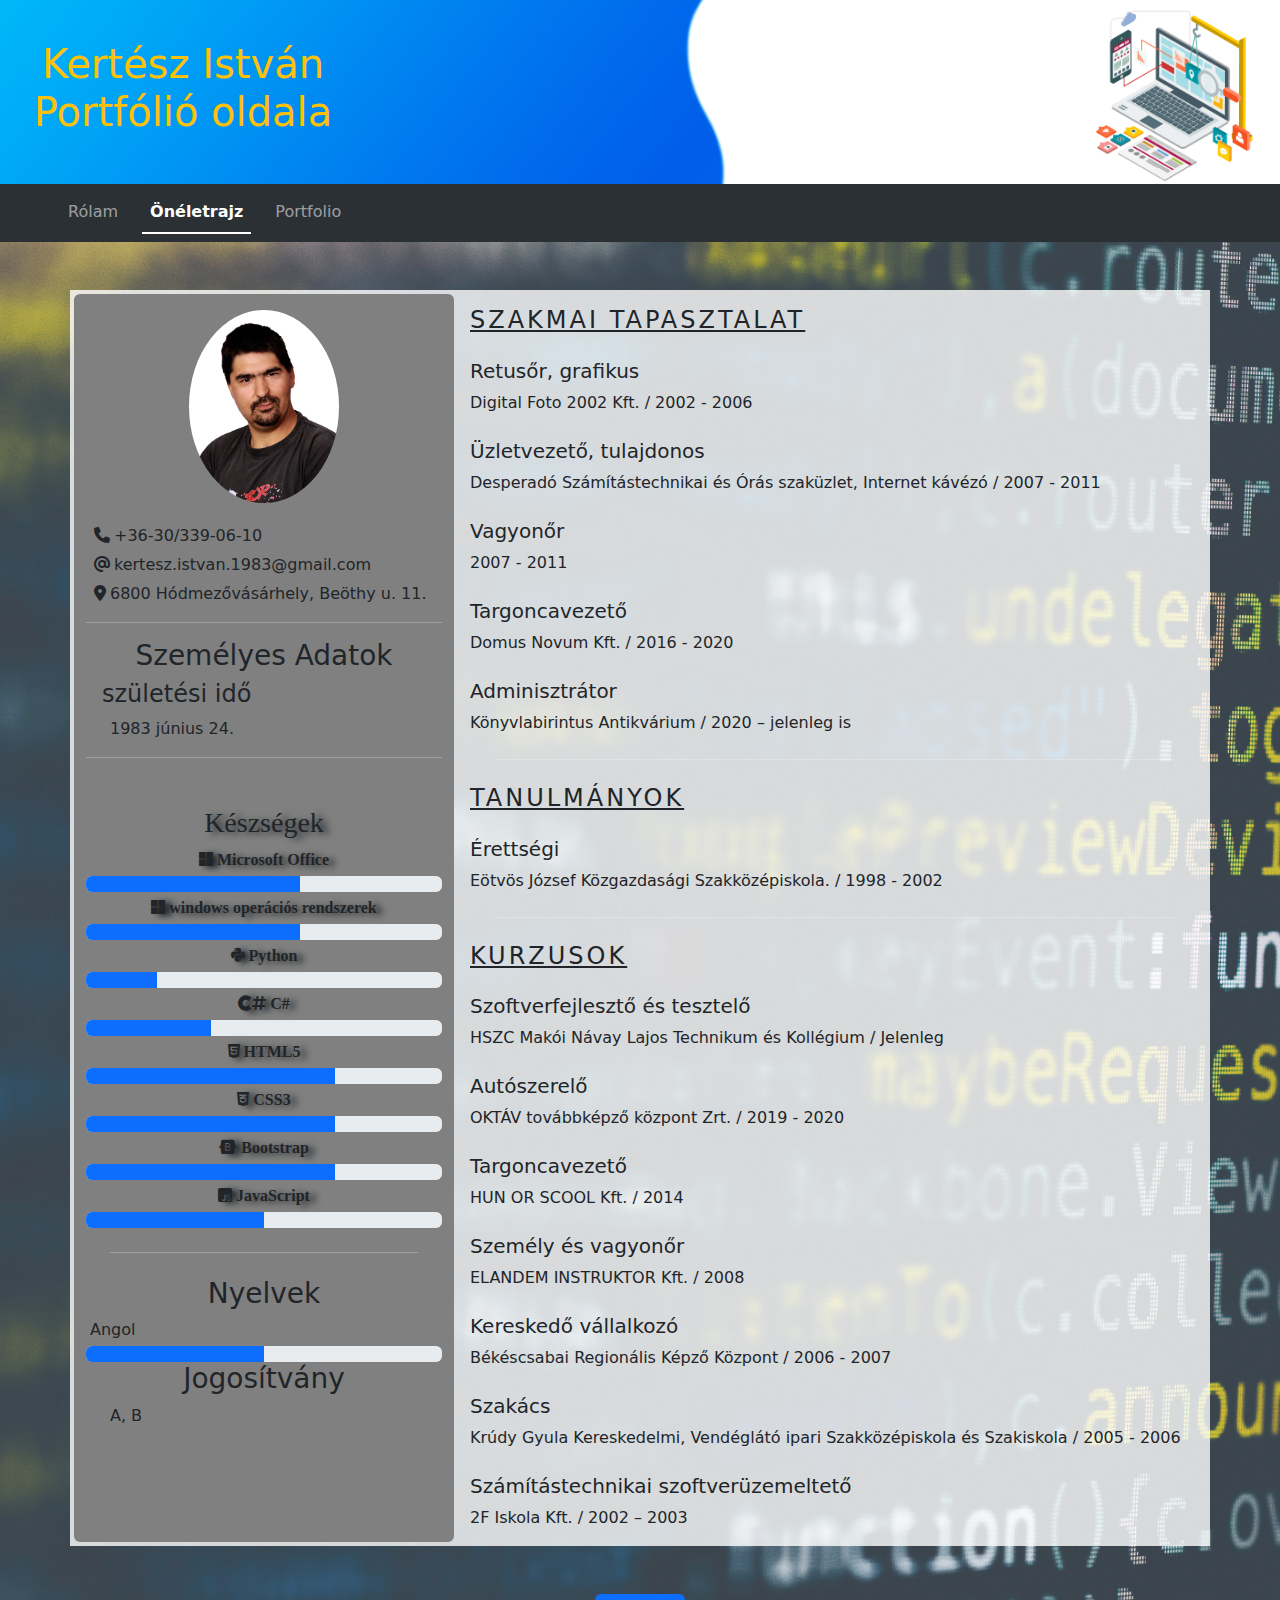
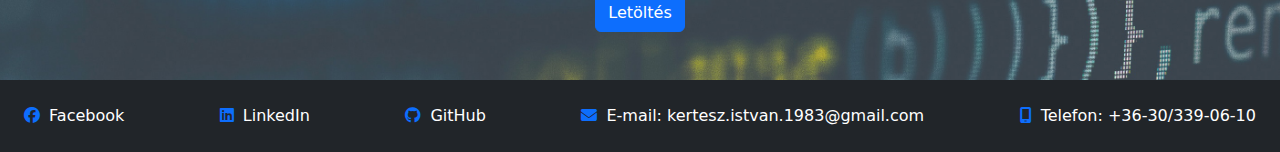
==== cv.html @ 4069fd5c "portfolio oldal" ====
<!DOCTYPE html>
<html lang="hu">
  <head>
    <meta charset="UTF-8" />
    <meta name="viewport" content="width=device-width, initial-scale=1.0" />
    <link
      href="https://cdn.jsdelivr.net/npm/bootstrap@5.3.0/dist/css/bootstrap.min.css"
      rel="stylesheet" />
    <link
      rel="stylesheet"
      href="https://cdnjs.cloudflare.com/ajax/libs/font-awesome/6.4.0/css/all.min.css" />
    <link rel="stylesheet" href="./css/custom.css" />
    <link rel="shortcut icon" href="./img/favicon.png" type="image/x-icon" />

    <title>Kertész István Portfólió oldala</title>
  </head>
  <body>
    <header>
      <div class="header-img d-flex justify-content-between align-items-center">
        <div class="name">
          <h1 class="text-warning text-center container-fluid ms-2">
            Kertész István Portfólió oldala
          </h1>
        </div>
        <div class="img-container">
          <img src="./img/favicon.png" class="mt-2 container-fluid" alt="" />
        </div>
      </div>

      <nav
        class="navbar navbar-expand-lg bg-body-tertiary ps-5"
        data-bs-theme="dark">
        <div class="container-fluid">
          <button
            class="navbar-toggler"
            type="button"
            data-bs-toggle="offcanvas"
            data-bs-target="#offcanvasDarkNavbar"
            aria-controls="offcanvasDarkNavbar"
            aria-label="Toggle navigation">
            <span class="navbar-toggler-icon"></span>
          </button>

          <div
            class="offcanvas offcanvas-start"
            tabindex="-1"
            id="offcanvasDarkNavbar"
            aria-labelledby="offcanvasDarkNavbarLabel">
            <div class="offcanvas-header">
              <h5 class="offcanvas-title" id="offcanvasDarkNavbarLabel">
                Menü
              </h5>
              <button
                type="button"
                class="btn-close btn-close-white"
                data-bs-dismiss="offcanvas"
                aria-label="Close"></button>
            </div>
            <div class="offcanvas-body">
              <ul
                class="navbar-nav nav-underline justify-content-start flex-grow-1 pe-3">
                <li class="nav-itema">
                  <a class="nav-link" aria-current="page" href="./index.html"
                    >Rólam</a
                  >
                </li>
                <li class="nav-item ">
                  <a class="nav-link active" href="./cv.html">Önéletrajz</a>
                </li>
                <li class="nav-item">
                  <a class="nav-link" href="./portfolio.html">Portfolio</a>
                </li>
              </ul>
            </div>
          </div>
        </div>
      </nav>
    </header>

    <main>
      <section class="container  mt-5 mb-5">
        <div class="row  ">
          <div class="col-md-4 cv-aside m-1  rounded-2 ">
            <div class="image-box text-center"><img src="./img/ig.jpg" class="m-3" alt="photo"></div>
            <div class="contact">
              <p class="phone m-1 "><i class="fas fa-phone m-1"></i>+36-30/339-06-10</p>
              <p class="email m-1"><i class="fas fa-at m-1"></i>kertesz.istvan.1983@gmail.com</p>
              <p class="phone m-1"><i class="fas fa-location-dot m-1"></i>6800 Hódmezővásárhely, Beöthy u. 11.</p>
            </div>
            <hr class="text-white">
            <div class="personal">
              <h3 class="text-center">Személyes Adatok</h3>
              <h4 class="ms-3">születési idő</h4>
              <p class="ms-4">1983 június 24.</p>
            </div>
            <hr class="text-white">
            <div class="skill">
              <h3 class="text-center">Készségek</h3>
              <p class="m-1">
                <i class="fab fa-microsoft me-1"></i><span>Microsoft Office</span>                
              </p>
              <div class="progress" role="progressbar" aria-label="Office" aria-valuenow="0" aria-valuemin="0"   aria-valuemax="100">
                <div class="progress-bar" style="width: 60%"></div>
              </div>
              <p class="m-1">
                <i class="fab fa-microsoft me-1"></i><span>windows operációs rendszerek</span>                
              </p>
              <div class="progress" role="progressbar" aria-label="windows" aria-valuenow="0" aria-valuemin="0" aria-valuemax="100">
                <div class="progress-bar" style="width: 60%"></div>
              </div>
              <p class="m-1">
                <i class="fab fa-python me-1"></i><span>Python</span>                
              </p>
              <div class="progress" role="progressbar" aria-label="Python" aria-valuenow="0" aria-valuemin="0"     aria-valuemax="100">
                <div class="progress-bar" style="width: 20%"></div>
              </div>
              <p class="m-1">
                <i class="fab fa-cuttlefish me-1">#</i><span>C#</span>                
              </p>
              <div class="progress" role="progressbar" aria-label="C#" aria-valuenow="0" aria-valuemin="0"     aria-valuemax="100">
                <div class="progress-bar" style="width: 35%"></div>
              </div>
              <p class="m-1">
                <i class="fab fa-html5fab fa-html5 me-1"></i><span>HTML5</span>                
              </p>
              <div class="progress" role="progressbar" aria-label="HTML5" aria-valuenow="0" aria-valuemin="0"     aria-valuemax="100">
                <div class="progress-bar" style="width: 70%"></div>
              </div>
              <p class="m-1">
                <i class="fab fa-css3-alt me-1"></i><span>CSS3</span>                
              </p>
              <div class="progress" role="progressbar" aria-label="CSS3" aria-valuenow="0" aria-valuemin="0"     aria-valuemax="100">
                <div class="progress-bar" style="width: 70%"></div>
              </div>
              <p class="m-1">
                <i class="fab fa-bootstrap me-1"></i><span>Bootstrap</span>                
              </p>
              <div class="progress" role="progressbar" aria-label="Bootstrap" aria-valuenow="0" aria-valuemin="0"     aria-valuemax="100">
                <div class="progress-bar" style="width: 70%"></div>
              </div>
              <p class="m-1 ">
                <i class="fab fa-js-square me-1"></i><span>JavaScript</span>                
              </p>
              <div class="progress" role="progressbar" aria-label="JavaScript" aria-valuenow="0" aria-valuemin="0"     aria-valuemax="100">
                <div class="progress-bar" style="width: 50%"></div>
              </div>
            </div>
            <hr class="text-white m-4">
            <div class="language">
              <h3 class="text-center">Nyelvek</h3>
              <p class="m-1 ">
                <span>Angol</span>                
              </p>
              <div class="progress" role="progressbar" aria-label="English" aria-valuenow="0" aria-valuemin="0"     aria-valuemax="100">
                <div class="progress-bar" style="width: 50%"></div>
              </div>
            </div>
            <div class="driving-licence">
              <h3 class="text-center">Jogosítvány</h3>
              <p class="ms-4">A, B</p>
            </div>            
          </div>
          <div class="col ">
            <article class="work mt-3 ">
              <h4 class="cv-title">Szakmai tapasztalat</h4>
              <h5 class="mt-4">Retusőr, grafikus</h5>
              <p class="m-0">Digital Foto 2002 Kft. / 2002 - 2006</p>
              <h5 class="mt-4">Üzletvezető, tulajdonos</h5>
              <p class="m-0">Desperadó Számítástechnikai és Órás szaküzlet, Internet kávézó / 2007 - 2011</p>
              <h5 class="mt-4">Vagyonőr</h5>
              <p class="m-0"> 2007 - 2011</p>
              <h5 class="mt-4">Targoncavezető</h5>
              <p class="m-0">Domus Novum Kft. / 2016 - 2020</p>
              <h5 class="mt-4">Adminisztrátor</h5>
              <p class="m-0">Könyvlabirintus Antikvárium / 2020 – jelenleg is</p>
            </article>
            <hr class="text-white m-4">
            <article class="school mt-3 ">
              <h4 class="cv-title">Tanulmányok</h4>
              <h5 class="mt-4">Érettségi</h5>
              <p class="m-0">Eötvös József Közgazdasági Szakközépiskola. / 1998 - 2002</p>
            </article>
            <hr class="text-white m-4">
            <article class="certification mt-3 mb-3 ">
              <h4 class="cv-title">Kurzusok</h4>
              <h5 class="mt-4">Szoftverfejlesztő és tesztelő</h5>
              <p class="m-0">HSZC Makói Návay Lajos Technikum és Kollégium / Jelenleg</p>
              <h5 class="mt-4">Autószerelő</h5>
              <p class="m-0">OKTÁV továbbképző központ Zrt. / 2019 - 2020</p>
              <h5 class="mt-4">Targoncavezető</h5>
              <p class="m-0">HUN OR SCOOL Kft. / 2014</p>
              <h5 class="mt-4">Személy és vagyonőr</h5>
              <p class="m-0">ELANDEM INSTRUKTOR Kft. / 2008</p>
              <h5 class="mt-4">Kereskedő vállalkozó</h5>
              <p class="m-0">Békéscsabai Regionális Képző Központ / 2006 - 2007</p>
              <h5 class="mt-4">Szakács</h5>
              <p class="m-0">Krúdy Gyula Kereskedelmi, Vendéglátó ipari Szakközépiskola és Szakiskola / 2005 - 2006</p>
              <h5 class="mt-4">Számítástechnikai szoftverüzemeltető</h5>
              <p class="m-0">2F Iskola Kft. / 2002 – 2003</p>
            </article>
          </div>
        </div>        
      </section>
      <div class="text-center"><a  class="btn btn-primary mb-5" href="./doc/oneletrajz.pdf" role="button">Letöltés</a></div>
    </main>

    <footer>
      <div
        class="container-fluid d-flex flex-wrap justify-content-between align-items-center bg-dark text-bg-dark p-3">
        <div class="facebook m-2">
          <a href="https://www.facebook.com/pityi.pityi.31">
            <i class="fab fa-facebook me-1">
            </i>
            <span> Facebook </span>
          </a>
        </div>
        <div class="linkedin m-2">
          <a
            href="https://www.linkedin.com/in/istv%C3%A1n-kert%C3%A9sz-489311236/">
            <i class="fab fa-linkedin me-1">
            </i>
            <span> LinkedIn </span>
          </a>
        </div>
        <div class="github m-2">
          <a href="https://github.com/Kpityi">
            <i class="fab fa-github me-1">
            </i>
            <span>GitHub</span>
          </a>
        </div>
        <div class="gmail m-2">
          <a href="mailto:kertesz.istvan.1983@gmail.com">
            <i class="fas fa-envelope me-1">
            </i>
            <span> E-mail: kertesz.istvan.1983@gmail.com </span>
          </a>
        </div>
        <div class="phone m-2">
          <a href="tel:+36303390610">
            <i class="fas fa-mobile-screen me-1">
            </i>
            <span>Telefon: +36-30/339-06-10</span>
          </a>
        </div>
      </div>
    </footer>

    <script src="https://cdn.jsdelivr.net/npm/bootstrap@5.3.0/dist/js/bootstrap.bundle.min.js"></script>
    <script src="./js/app.js"></script>
  </body>
</html>
---- css/custom.css ----
body{
  background-image: url("../img/bg-main.jpg");
  background-size: cover;
  background-position: center;
  background-repeat: no-repeat;
  
}
.header-img{
background-image: url("../img/header_img.png");
min-height: 100px;
background-size: cover;
background-position: center;
background-repeat: no-repeat;
}
.name{
  max-width: 350px;
}
.name h1{
  font-size: 2.5rem;
  color: #f9ff21
}
.img-container img{
  max-width: 200px;
}
main {
	min-height: calc(100vh - 100px) !important;
}
section {
  background-color: rgba(255, 255, 255, 0.8);
}
.text-justify{
  text-align: justify;
  text-justify: inter-word;
}
.skill{
  font-family: 'Dancing Script', cursive;
  text-align: center;
  padding-top: 2rem;
  font-weight: 700;
  font-weight: bolder;
  text-shadow: .4rem .1rem .4rem;
}
.skill-box{
  display: grid;
  grid-template-columns: auto auto auto auto auto  ;
  margin: .1rem;  
}
.skill-card img{
  width: 7rem;
}
.skill-card{
  margin: .8rem;
  text-align: center;
  background-color: rgba(255, 255, 255, .6);
  border: .1rem solid rgba(0, 0, 0, 0.2);
  box-shadow: 0.3rem 0.1rem 0.8rem rgba(0, 0, 0, .8);
  border-radius: .5rem;
  width: 150px;
  height: 200px;
}
.skill-title{
  margin: 1rem .5rem 1rem .5rem;
}
.skill-card:hover{
cursor: pointer;
}
.cv-aside{
  background-color: grey;
}
.image-box img{
  max-width: 150px;
  border-radius: 50%;
}
.cv-title {
  text-decoration: underline;
  letter-spacing: 3px;
  text-transform: uppercase;
}
.card{
  min-width: 250px;
  max-width: 300px;
  border: 1px solid gray !important;
  border-radius: 10px !important;
}


footer span {
  color: white
}
footer a {
  text-decoration: none;
}
@media screen and (max-width:600px) {
  .header-img{
    min-height: 100px;
    max-height: 200px;
  }
  .name {
    
    margin-left: -10;
    
  }
}

@media only screen and (max-width: 1050px) {
  .skill-box{
    display: grid;
    grid-template-columns: auto auto;
    margin: .1rem;
  }

}

@media only screen and (max-width:380px) {
  .skill-box{
    display: grid;
    grid-template-columns: auto ;
    margin: .1rem;
  }

}
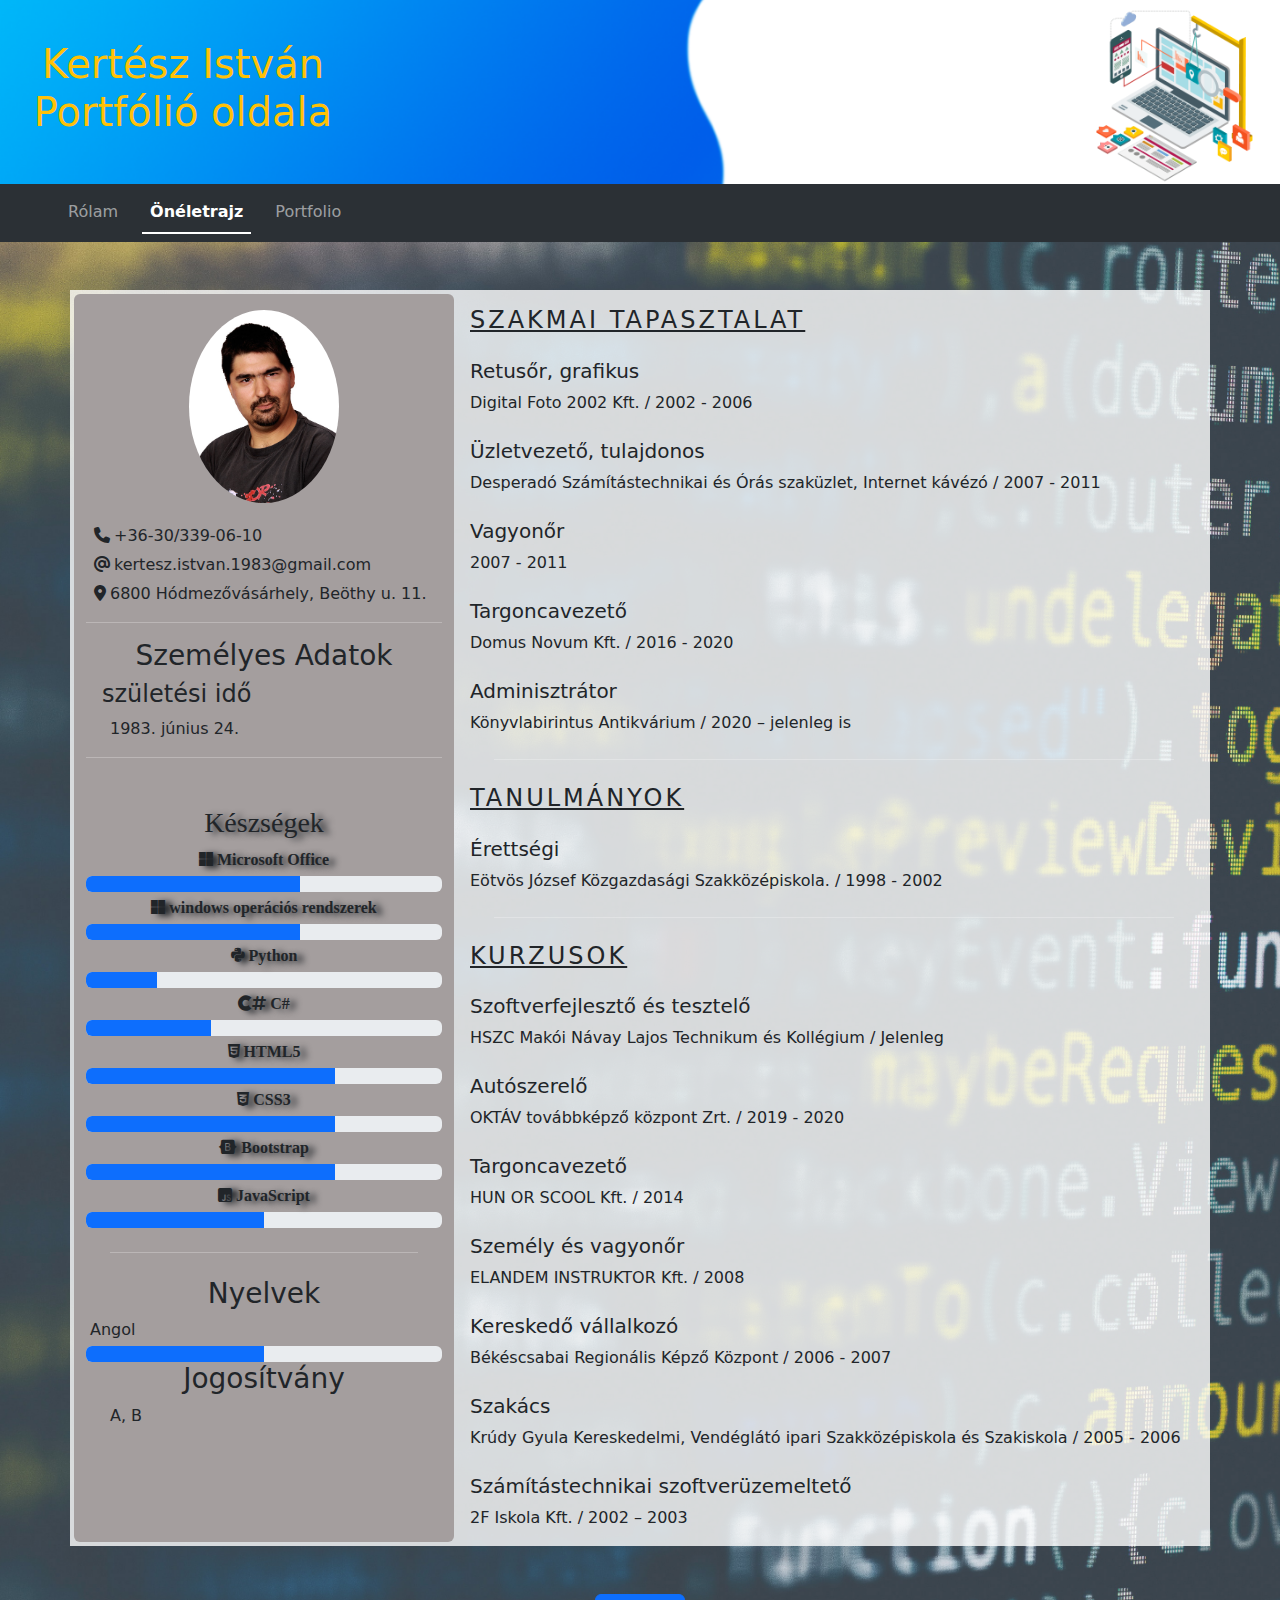
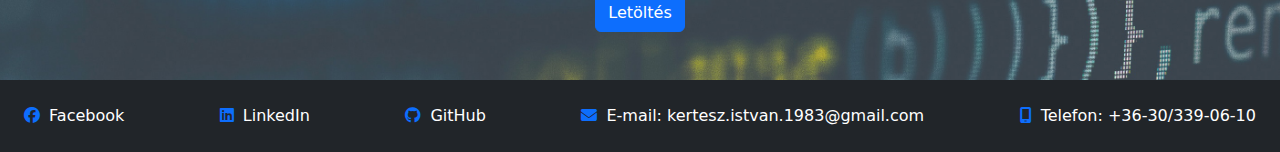
==== commit dc5616d7: "javítás" ====
--- a/cv.html
+++ b/cv.html
@@ -91,7 +91,7 @@
             <div class="personal">
               <h3 class="text-center">Személyes Adatok</h3>
               <h4 class="ms-3">születési idő</h4>
-              <p class="ms-4">1983 június 24.</p>
+              <p class="ms-4">1983. június 24.</p>
             </div>
             <hr class="text-white">
             <div class="skill">
--- a/css/custom.css
+++ b/css/custom.css
@@ -65,7 +65,7 @@
 cursor: pointer;
 }
 .cv-aside{
-  background-color: grey;
+  background-color: rgb(164, 158, 158);
 }
 .image-box img{
   max-width: 150px;
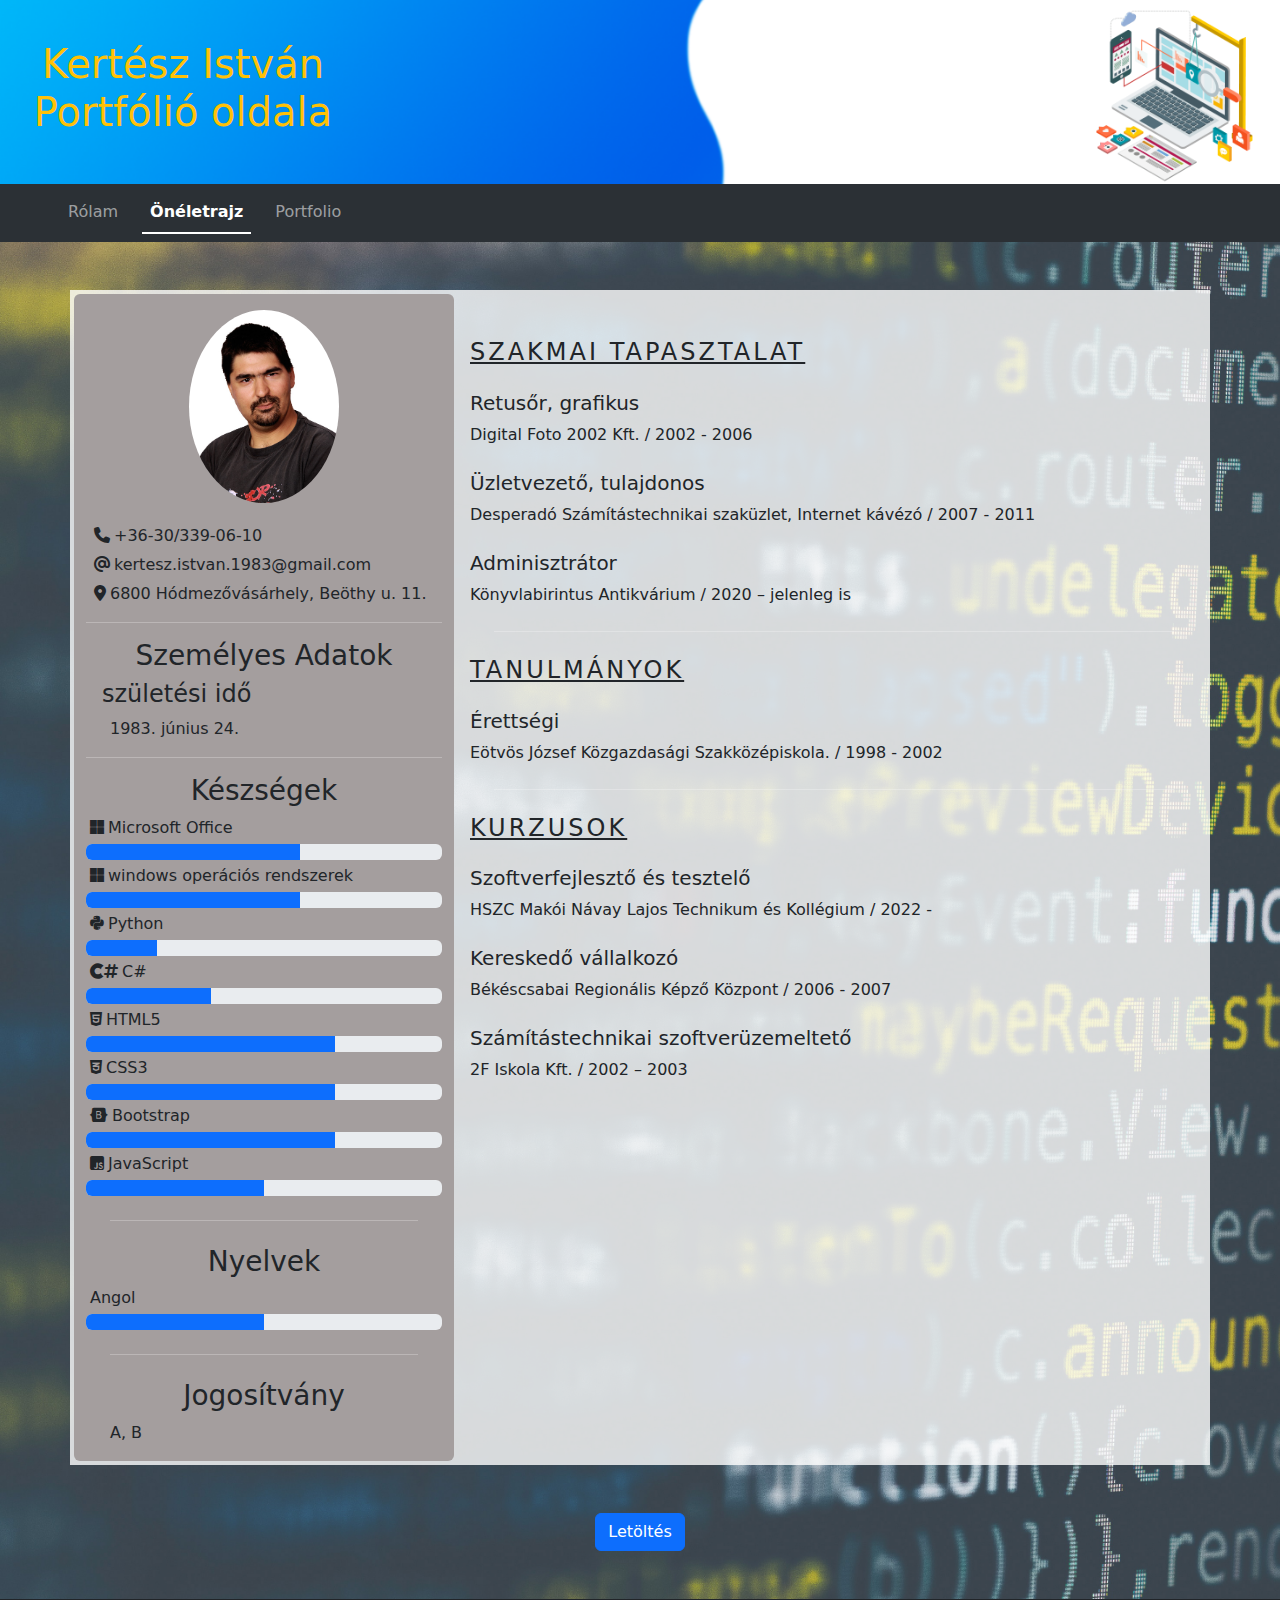
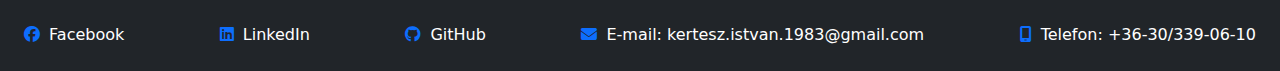
==== commit 5b401bd1: "cv modified" ====
--- a/cv.html
+++ b/cv.html
@@ -94,7 +94,7 @@
               <p class="ms-4">1983. június 24.</p>
             </div>
             <hr class="text-white">
-            <div class="skill">
+            <div class="cv-skill">
               <h3 class="text-center">Készségek</h3>
               <p class="m-1">
                 <i class="fab fa-microsoft me-1"></i><span>Microsoft Office</span>                
@@ -155,22 +155,19 @@
                 <div class="progress-bar" style="width: 50%"></div>
               </div>
             </div>
+            <hr class="text-white m-4">
             <div class="driving-licence">
               <h3 class="text-center">Jogosítvány</h3>
               <p class="ms-4">A, B</p>
             </div>            
           </div>
-          <div class="col ">
-            <article class="work mt-3 ">
+          <div class="col">
+            <article class="work mt-5">
               <h4 class="cv-title">Szakmai tapasztalat</h4>
               <h5 class="mt-4">Retusőr, grafikus</h5>
               <p class="m-0">Digital Foto 2002 Kft. / 2002 - 2006</p>
               <h5 class="mt-4">Üzletvezető, tulajdonos</h5>
-              <p class="m-0">Desperadó Számítástechnikai és Órás szaküzlet, Internet kávézó / 2007 - 2011</p>
-              <h5 class="mt-4">Vagyonőr</h5>
-              <p class="m-0"> 2007 - 2011</p>
-              <h5 class="mt-4">Targoncavezető</h5>
-              <p class="m-0">Domus Novum Kft. / 2016 - 2020</p>
+              <p class="m-0">Desperadó Számítástechnikai szaküzlet, Internet kávézó / 2007 - 2011</p>
               <h5 class="mt-4">Adminisztrátor</h5>
               <p class="m-0">Könyvlabirintus Antikvárium / 2020 – jelenleg is</p>
             </article>
@@ -184,17 +181,9 @@
             <article class="certification mt-3 mb-3 ">
               <h4 class="cv-title">Kurzusok</h4>
               <h5 class="mt-4">Szoftverfejlesztő és tesztelő</h5>
-              <p class="m-0">HSZC Makói Návay Lajos Technikum és Kollégium / Jelenleg</p>
-              <h5 class="mt-4">Autószerelő</h5>
-              <p class="m-0">OKTÁV továbbképző központ Zrt. / 2019 - 2020</p>
-              <h5 class="mt-4">Targoncavezető</h5>
-              <p class="m-0">HUN OR SCOOL Kft. / 2014</p>
-              <h5 class="mt-4">Személy és vagyonőr</h5>
-              <p class="m-0">ELANDEM INSTRUKTOR Kft. / 2008</p>
+              <p class="m-0">HSZC Makói Návay Lajos Technikum és Kollégium / 2022 -</p>
               <h5 class="mt-4">Kereskedő vállalkozó</h5>
-              <p class="m-0">Békéscsabai Regionális Képző Központ / 2006 - 2007</p>
-              <h5 class="mt-4">Szakács</h5>
-              <p class="m-0">Krúdy Gyula Kereskedelmi, Vendéglátó ipari Szakközépiskola és Szakiskola / 2005 - 2006</p>
+              <p class="m-0">Békéscsabai Regionális Képző Központ / 2006 - 2007</p>              
               <h5 class="mt-4">Számítástechnikai szoftverüzemeltető</h5>
               <p class="m-0">2F Iskola Kft. / 2002 – 2003</p>
             </article>
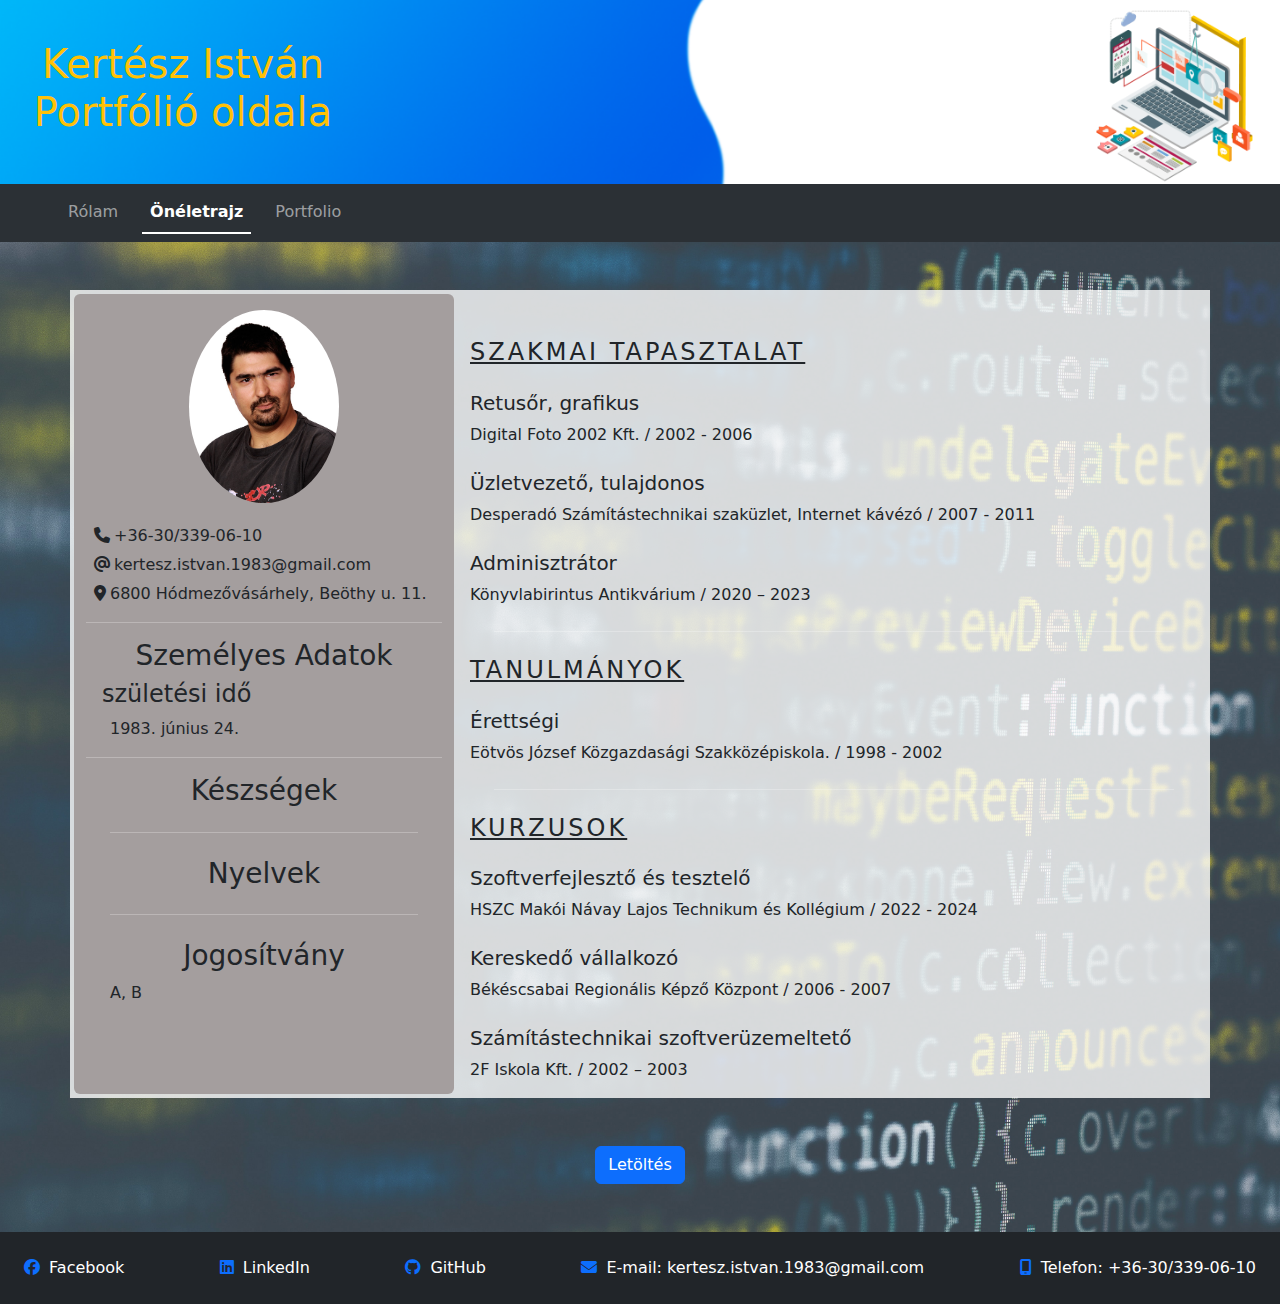
==== commit 7bee96e6: "data from json" ====
--- a/cv.html
+++ b/cv.html
@@ -64,7 +64,7 @@
                     >Rólam</a
                   >
                 </li>
-                <li class="nav-item ">
+                <li class="nav-item">
                   <a class="nav-link active" href="./cv.html">Önéletrajz</a>
                 </li>
                 <li class="nav-item">
@@ -78,88 +78,43 @@
     </header>
 
     <main>
-      <section class="container  mt-5 mb-5">
-        <div class="row  ">
-          <div class="col-md-4 cv-aside m-1  rounded-2 ">
-            <div class="image-box text-center"><img src="./img/ig.jpg" class="m-3" alt="photo"></div>
+      <section class="container mt-5 mb-5">
+        <div class="row">
+          <div class="col-md-4 cv-aside m-1 rounded-2">
+            <div class="image-box text-center">
+              <img src="./img/ig.jpg" class="m-3" alt="photo" />
+            </div>
             <div class="contact">
-              <p class="phone m-1 "><i class="fas fa-phone m-1"></i>+36-30/339-06-10</p>
-              <p class="email m-1"><i class="fas fa-at m-1"></i>kertesz.istvan.1983@gmail.com</p>
-              <p class="phone m-1"><i class="fas fa-location-dot m-1"></i>6800 Hódmezővásárhely, Beöthy u. 11.</p>
-            </div>
-            <hr class="text-white">
+              <p class="phone m-1">
+                <i class="fas fa-phone m-1"></i>+36-30/339-06-10
+              </p>
+              <p class="email m-1">
+                <i class="fas fa-at m-1"></i>kertesz.istvan.1983@gmail.com
+              </p>
+              <p class="phone m-1">
+                <i class="fas fa-location-dot m-1"></i>6800 Hódmezővásárhely,
+                Beöthy u. 11.
+              </p>
+            </div>
+            <hr class="text-white" />
             <div class="personal">
               <h3 class="text-center">Személyes Adatok</h3>
               <h4 class="ms-3">születési idő</h4>
               <p class="ms-4">1983. június 24.</p>
             </div>
-            <hr class="text-white">
-            <div class="cv-skill">
+            <hr class="text-white" />
+            <div class="cv-skills">
               <h3 class="text-center">Készségek</h3>
-              <p class="m-1">
-                <i class="fab fa-microsoft me-1"></i><span>Microsoft Office</span>                
-              </p>
-              <div class="progress" role="progressbar" aria-label="Office" aria-valuenow="0" aria-valuemin="0"   aria-valuemax="100">
-                <div class="progress-bar" style="width: 60%"></div>
-              </div>
-              <p class="m-1">
-                <i class="fab fa-microsoft me-1"></i><span>windows operációs rendszerek</span>                
-              </p>
-              <div class="progress" role="progressbar" aria-label="windows" aria-valuenow="0" aria-valuemin="0" aria-valuemax="100">
-                <div class="progress-bar" style="width: 60%"></div>
-              </div>
-              <p class="m-1">
-                <i class="fab fa-python me-1"></i><span>Python</span>                
-              </p>
-              <div class="progress" role="progressbar" aria-label="Python" aria-valuenow="0" aria-valuemin="0"     aria-valuemax="100">
-                <div class="progress-bar" style="width: 20%"></div>
-              </div>
-              <p class="m-1">
-                <i class="fab fa-cuttlefish me-1">#</i><span>C#</span>                
-              </p>
-              <div class="progress" role="progressbar" aria-label="C#" aria-valuenow="0" aria-valuemin="0"     aria-valuemax="100">
-                <div class="progress-bar" style="width: 35%"></div>
-              </div>
-              <p class="m-1">
-                <i class="fab fa-html5fab fa-html5 me-1"></i><span>HTML5</span>                
-              </p>
-              <div class="progress" role="progressbar" aria-label="HTML5" aria-valuenow="0" aria-valuemin="0"     aria-valuemax="100">
-                <div class="progress-bar" style="width: 70%"></div>
-              </div>
-              <p class="m-1">
-                <i class="fab fa-css3-alt me-1"></i><span>CSS3</span>                
-              </p>
-              <div class="progress" role="progressbar" aria-label="CSS3" aria-valuenow="0" aria-valuemin="0"     aria-valuemax="100">
-                <div class="progress-bar" style="width: 70%"></div>
-              </div>
-              <p class="m-1">
-                <i class="fab fa-bootstrap me-1"></i><span>Bootstrap</span>                
-              </p>
-              <div class="progress" role="progressbar" aria-label="Bootstrap" aria-valuenow="0" aria-valuemin="0"     aria-valuemax="100">
-                <div class="progress-bar" style="width: 70%"></div>
-              </div>
-              <p class="m-1 ">
-                <i class="fab fa-js-square me-1"></i><span>JavaScript</span>                
-              </p>
-              <div class="progress" role="progressbar" aria-label="JavaScript" aria-valuenow="0" aria-valuemin="0"     aria-valuemax="100">
-                <div class="progress-bar" style="width: 50%"></div>
-              </div>
-            </div>
-            <hr class="text-white m-4">
+            </div>
+            <hr class="text-white m-4" />
             <div class="language">
               <h3 class="text-center">Nyelvek</h3>
-              <p class="m-1 ">
-                <span>Angol</span>                
-              </p>
-              <div class="progress" role="progressbar" aria-label="English" aria-valuenow="0" aria-valuemin="0"     aria-valuemax="100">
-                <div class="progress-bar" style="width: 50%"></div>
-              </div>
-            </div>
-            <hr class="text-white m-4">
+            </div>
+            <hr class="text-white m-4" />
             <div class="driving-licence">
               <h3 class="text-center">Jogosítvány</h3>
               <p class="ms-4">A, B</p>
-            </div>            
+            </div>
           </div>
           <div class="col">
             <article class="work mt-5">
@@ -167,30 +122,46 @@
               <h5 class="mt-4">Retusőr, grafikus</h5>
               <p class="m-0">Digital Foto 2002 Kft. / 2002 - 2006</p>
               <h5 class="mt-4">Üzletvezető, tulajdonos</h5>
-              <p class="m-0">Desperadó Számítástechnikai szaküzlet, Internet kávézó / 2007 - 2011</p>
+              <p class="m-0">
+                Desperadó Számítástechnikai szaküzlet, Internet kávézó / 2007 -
+                2011
+              </p>
               <h5 class="mt-4">Adminisztrátor</h5>
-              <p class="m-0">Könyvlabirintus Antikvárium / 2020 – jelenleg is</p>
+              <p class="m-0">Könyvlabirintus Antikvárium / 2020 – 2023</p>
             </article>
-            <hr class="text-white m-4">
-            <article class="school mt-3 ">
+            <hr class="text-white m-4" />
+            <article class="school mt-3">
               <h4 class="cv-title">Tanulmányok</h4>
               <h5 class="mt-4">Érettségi</h5>
-              <p class="m-0">Eötvös József Közgazdasági Szakközépiskola. / 1998 - 2002</p>
+              <p class="m-0">
+                Eötvös József Közgazdasági Szakközépiskola. / 1998 - 2002
+              </p>
             </article>
-            <hr class="text-white m-4">
-            <article class="certification mt-3 mb-3 ">
+            <hr class="text-white m-4" />
+            <article class="certification mt-3 mb-3">
               <h4 class="cv-title">Kurzusok</h4>
               <h5 class="mt-4">Szoftverfejlesztő és tesztelő</h5>
-              <p class="m-0">HSZC Makói Návay Lajos Technikum és Kollégium / 2022 -</p>
+              <p class="m-0">
+                HSZC Makói Návay Lajos Technikum és Kollégium / 2022 - 2024
+              </p>
               <h5 class="mt-4">Kereskedő vállalkozó</h5>
-              <p class="m-0">Békéscsabai Regionális Képző Központ / 2006 - 2007</p>              
+              <p class="m-0">
+                Békéscsabai Regionális Képző Központ / 2006 - 2007
+              </p>
               <h5 class="mt-4">Számítástechnikai szoftverüzemeltető</h5>
               <p class="m-0">2F Iskola Kft. / 2002 – 2003</p>
             </article>
           </div>
-        </div>        
+        </div>
       </section>
-      <div class="text-center"><a  class="btn btn-primary mb-5" href="./doc/oneletrajz.pdf" role="button">Letöltés</a></div>
+      <div class="text-center">
+        <a
+          class="btn btn-primary mb-5"
+          href="./doc/oneletrajz.pdf"
+          role="button"
+          >Letöltés</a
+        >
+      </div>
     </main>
 
     <footer>
@@ -198,37 +169,32 @@
         class="container-fluid d-flex flex-wrap justify-content-between align-items-center bg-dark text-bg-dark p-3">
         <div class="facebook m-2">
           <a href="https://www.facebook.com/pityi.pityi.31">
-            <i class="fab fa-facebook me-1">
-            </i>
+            <i class="fab fa-facebook me-1"> </i>
             <span> Facebook </span>
           </a>
         </div>
         <div class="linkedin m-2">
           <a
             href="https://www.linkedin.com/in/istv%C3%A1n-kert%C3%A9sz-489311236/">
-            <i class="fab fa-linkedin me-1">
-            </i>
+            <i class="fab fa-linkedin me-1"> </i>
             <span> LinkedIn </span>
           </a>
         </div>
         <div class="github m-2">
           <a href="https://github.com/Kpityi">
-            <i class="fab fa-github me-1">
-            </i>
+            <i class="fab fa-github me-1"> </i>
             <span>GitHub</span>
           </a>
         </div>
         <div class="gmail m-2">
           <a href="mailto:kertesz.istvan.1983@gmail.com">
-            <i class="fas fa-envelope me-1">
-            </i>
+            <i class="fas fa-envelope me-1"> </i>
             <span> E-mail: kertesz.istvan.1983@gmail.com </span>
           </a>
         </div>
         <div class="phone m-2">
           <a href="tel:+36303390610">
-            <i class="fas fa-mobile-screen me-1">
-            </i>
+            <i class="fas fa-mobile-screen me-1"> </i>
             <span>Telefon: +36-30/339-06-10</span>
           </a>
         </div>
@@ -237,5 +203,6 @@
 
     <script src="https://cdn.jsdelivr.net/npm/bootstrap@5.3.0/dist/js/bootstrap.bundle.min.js"></script>
     <script src="./js/app.js"></script>
+    <script src="./js/cv.js"></script>
   </body>
 </html>
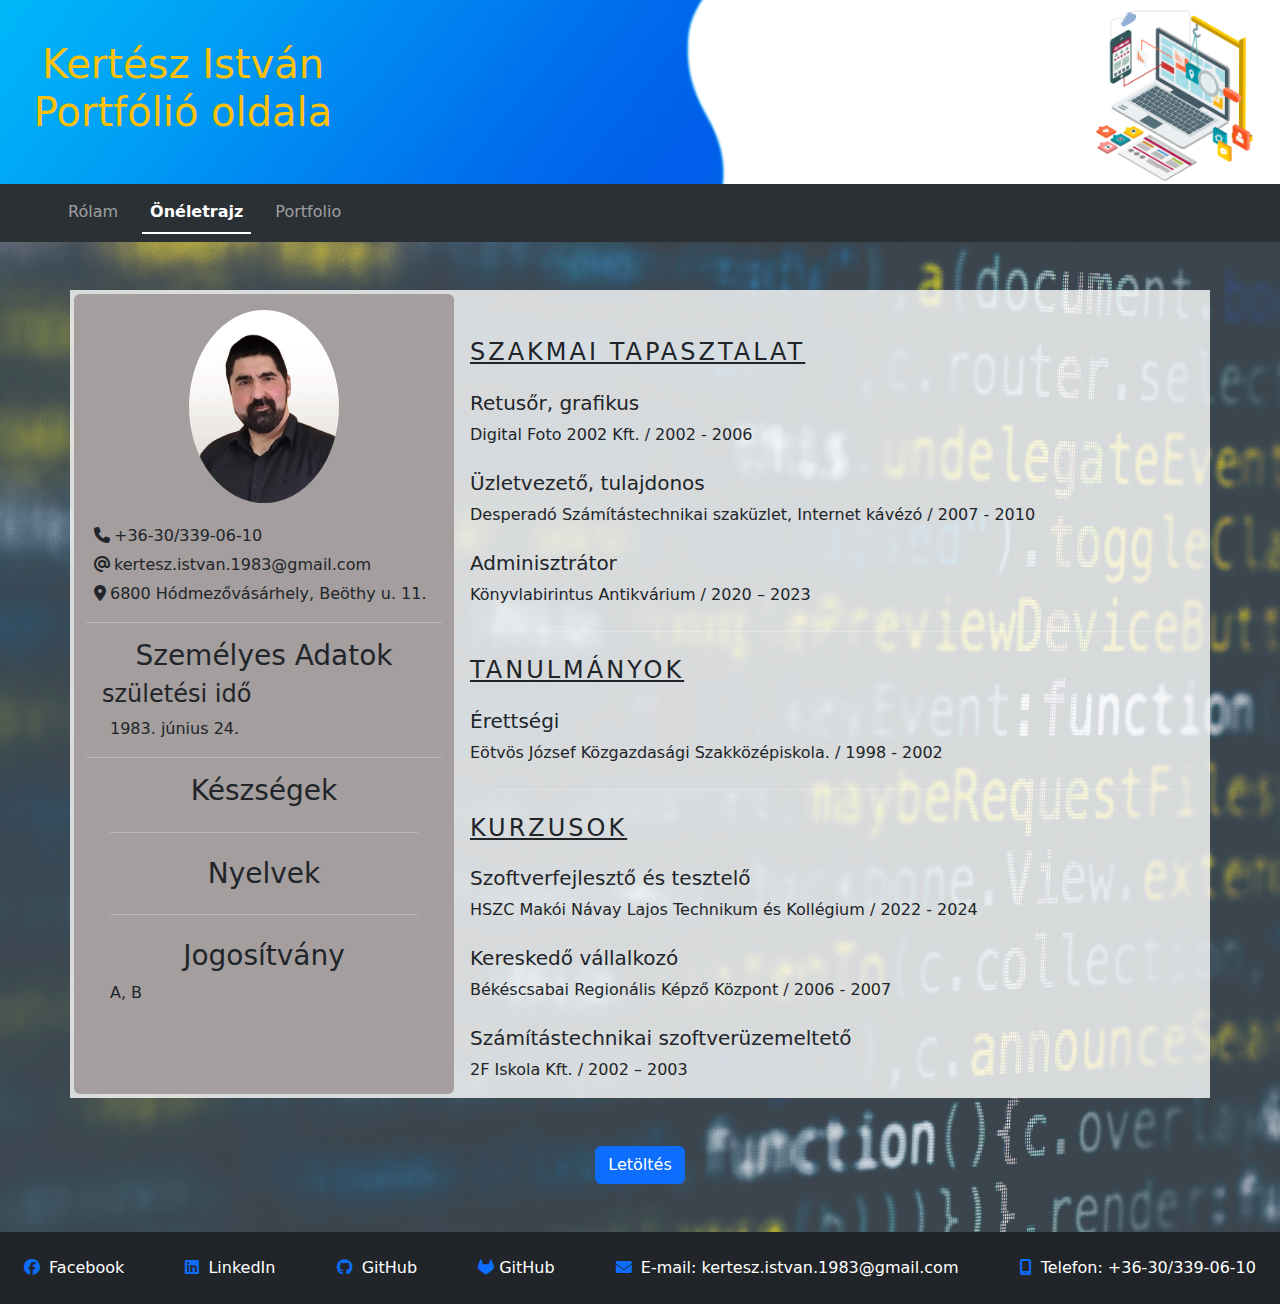
==== commit 8966615c: "update cv" ====
--- a/cv.html
+++ b/cv.html
@@ -124,7 +124,7 @@
               <h5 class="mt-4">Üzletvezető, tulajdonos</h5>
               <p class="m-0">
                 Desperadó Számítástechnikai szaküzlet, Internet kávézó / 2007 -
-                2011
+                2010
               </p>
               <h5 class="mt-4">Adminisztrátor</h5>
               <p class="m-0">Könyvlabirintus Antikvárium / 2020 – 2023</p>
@@ -157,7 +157,7 @@
       <div class="text-center">
         <a
           class="btn btn-primary mb-5"
-          href="./doc/oneletrajz.pdf"
+          href="./doc/KerteszIstvanFullStackDeveloper.pdf"
           role="button"
           >Letöltés</a
         >
@@ -174,8 +174,7 @@
           </a>
         </div>
         <div class="linkedin m-2">
-          <a
-            href="https://www.linkedin.com/in/istv%C3%A1n-kert%C3%A9sz-489311236/">
+          <a href="https://www.linkedin.com/in/kertész-istván-489311236/">
             <i class="fab fa-linkedin me-1"> </i>
             <span> LinkedIn </span>
           </a>
@@ -183,6 +182,12 @@
         <div class="github m-2">
           <a href="https://github.com/Kpityi">
             <i class="fab fa-github me-1"> </i>
+            <span>GitHub</span>
+          </a>
+        </div>
+        <div class="gitlab m-2">
+          <a href="https://gitlab.com/kpityi">
+            <i class="fa-brands fa-gitlab"></i>
             <span>GitHub</span>
           </a>
         </div>
--- a/css/custom.css
+++ b/css/custom.css
@@ -1,73 +1,75 @@
-body{
+body {
   background-image: url("../img/bg-main.jpg");
   background-size: cover;
   background-position: center;
   background-repeat: no-repeat;
-  
 }
-.header-img{
-background-image: url("../img/header_img.png");
-min-height: 100px;
-background-size: cover;
-background-position: center;
-background-repeat: no-repeat;
+.header-img {
+  background-image: url("../img/header_img.png");
+  min-height: 100px;
+  background-size: cover;
+  background-position: center;
+  background-repeat: no-repeat;
 }
-.name{
+.name {
   max-width: 350px;
 }
-.name h1{
+.name h1 {
   font-size: 2.5rem;
-  color: #f9ff21
+  color: #f9ff21;
 }
-.img-container img{
+.img-container img {
   max-width: 200px;
 }
 main {
-	min-height: calc(100vh - 100px) !important;
+  min-height: calc(100vh - 100px) !important;
 }
 section {
   background-color: rgba(255, 255, 255, 0.8);
 }
-.text-justify{
+.text-justify {
   text-align: justify;
   text-justify: inter-word;
 }
-.skill{
-  font-family: 'Dancing Script', cursive;
+.skill {
+  font-family: "Dancing Script", cursive;
   text-align: center;
   padding-top: 2rem;
   font-weight: 700;
   font-weight: bolder;
-  text-shadow: .4rem .1rem .4rem;
+  text-shadow: 0.4rem 0.1rem 0.4rem;
 }
-.skill-box{
+.skill-box {
   display: grid;
-  grid-template-columns: auto auto auto auto auto  ;
-  margin: .1rem;  
+  grid-template-columns: repeat(auto-fill, minmax(160px, 2fr));
+  grid-gap: 0.1rem;
+  overflow-x: auto;
+  white-space: nowrap;
 }
-.skill-card img{
+
+.skill-card img {
   width: 7rem;
 }
-.skill-card{
-  margin: .8rem;
+.skill-card {
+  margin: 0.8rem;
   text-align: center;
-  background-color: rgba(255, 255, 255, .6);
-  border: .1rem solid rgba(0, 0, 0, 0.2);
-  box-shadow: 0.3rem 0.1rem 0.8rem rgba(0, 0, 0, .8);
-  border-radius: .5rem;
+  background-color: rgba(255, 255, 255, 0.6);
+  border: 0.1rem solid rgba(0, 0, 0, 0.2);
+  box-shadow: 0.3rem 0.1rem 0.8rem rgba(0, 0, 0, 0.8);
+  border-radius: 0.5rem;
   width: 150px;
   height: 200px;
 }
-.skill-title{
-  margin: 1rem .5rem 1rem .5rem;
+.skill-title {
+  margin: 1rem 0.5rem 1rem 0.5rem;
 }
-.skill-card:hover{
-cursor: pointer;
+.skill-card:hover {
+  cursor: pointer;
 }
-.cv-aside{
+.cv-aside {
   background-color: rgb(164, 158, 158);
 }
-.image-box img{
+.image-box img {
   max-width: 150px;
   border-radius: 50%;
 }
@@ -76,46 +78,25 @@
   letter-spacing: 3px;
   text-transform: uppercase;
 }
-.card{
+.card {
   min-width: 250px;
   max-width: 300px;
   border: 1px solid gray !important;
   border-radius: 10px !important;
 }
 
-
 footer span {
-  color: white
+  color: white;
 }
 footer a {
   text-decoration: none;
 }
-@media screen and (max-width:600px) {
-  .header-img{
+@media screen and (max-width: 600px) {
+  .header-img {
     min-height: 100px;
     max-height: 200px;
   }
   .name {
-    
     margin-left: -10;
-    
   }
 }
-
-@media only screen and (max-width: 1050px) {
-  .skill-box{
-    display: grid;
-    grid-template-columns: auto auto;
-    margin: .1rem;
-  }
-
-}
-
-@media only screen and (max-width:380px) {
-  .skill-box{
-    display: grid;
-    grid-template-columns: auto ;
-    margin: .1rem;
-  }
-
-}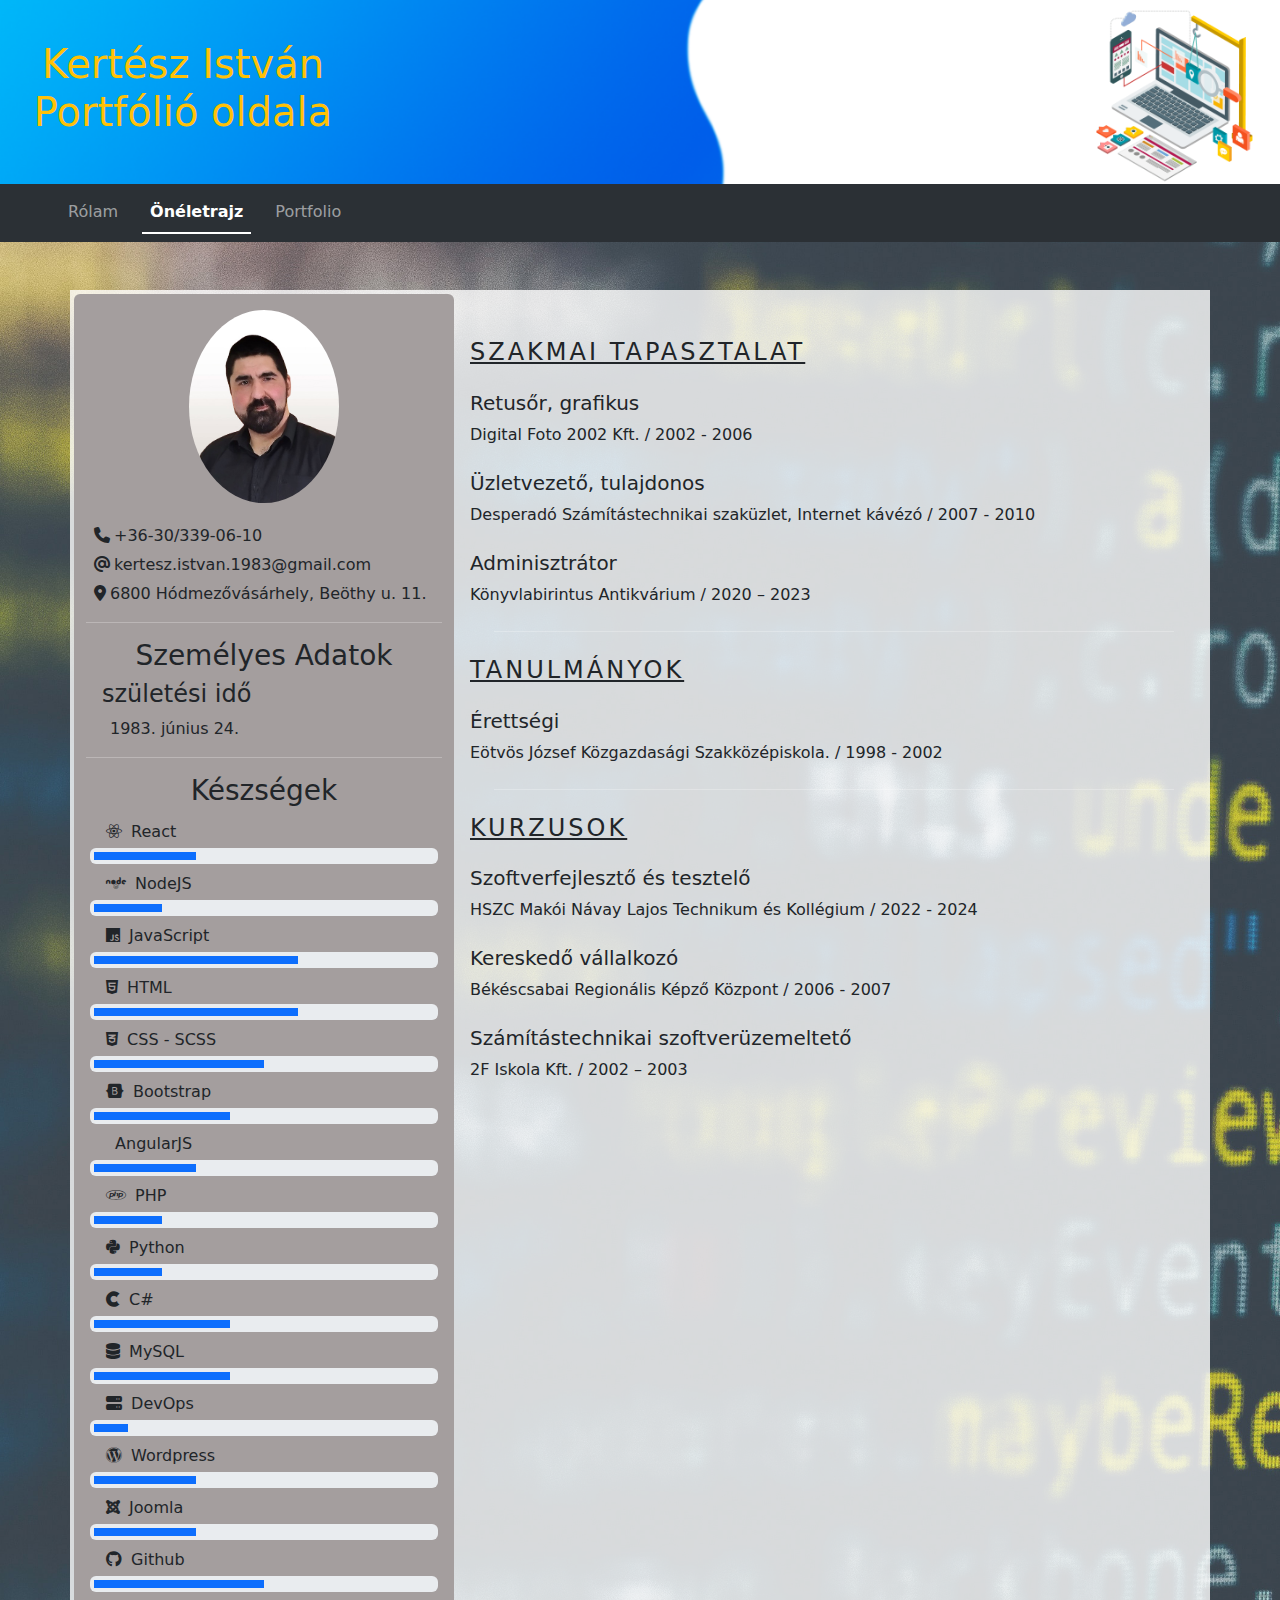
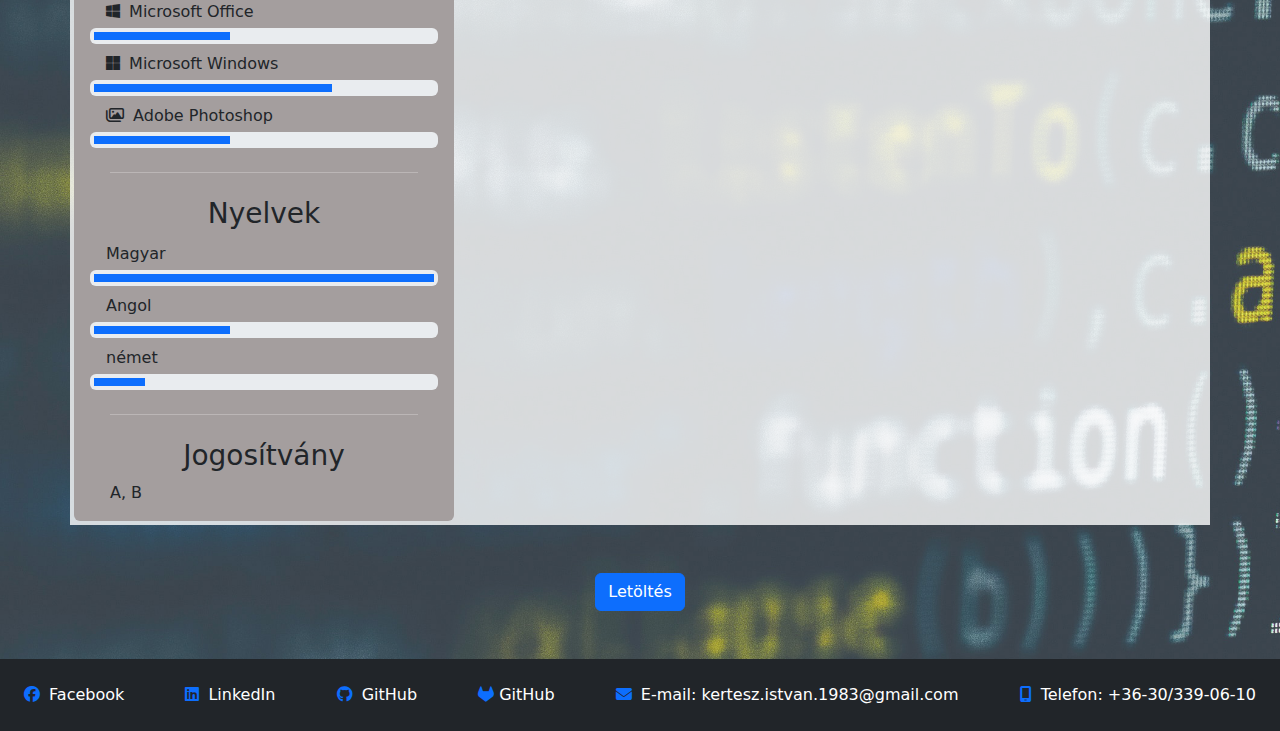
==== commit 2e70650b: "Add nameday notification page to my portfolio" ====
--- a/cv.html
+++ b/cv.html
@@ -157,7 +157,7 @@
       <div class="text-center">
         <a
           class="btn btn-primary mb-5"
-          href="./doc/KerteszIstvanFullStackDeveloper.pdf"
+          href="./doc/KertesIstvanFullStackDeveloper_HU.pdf"
           role="button"
           >Letöltés</a
         >
--- a/css/custom.css
+++ b/css/custom.css
@@ -39,7 +39,8 @@
   font-weight: bolder;
   text-shadow: 0.4rem 0.1rem 0.4rem;
 }
-.skill-box {
+.main-skill-box,
+.other-skill-box {
   display: grid;
   grid-template-columns: repeat(auto-fill, minmax(160px, 2fr));
   grid-gap: 0.1rem;
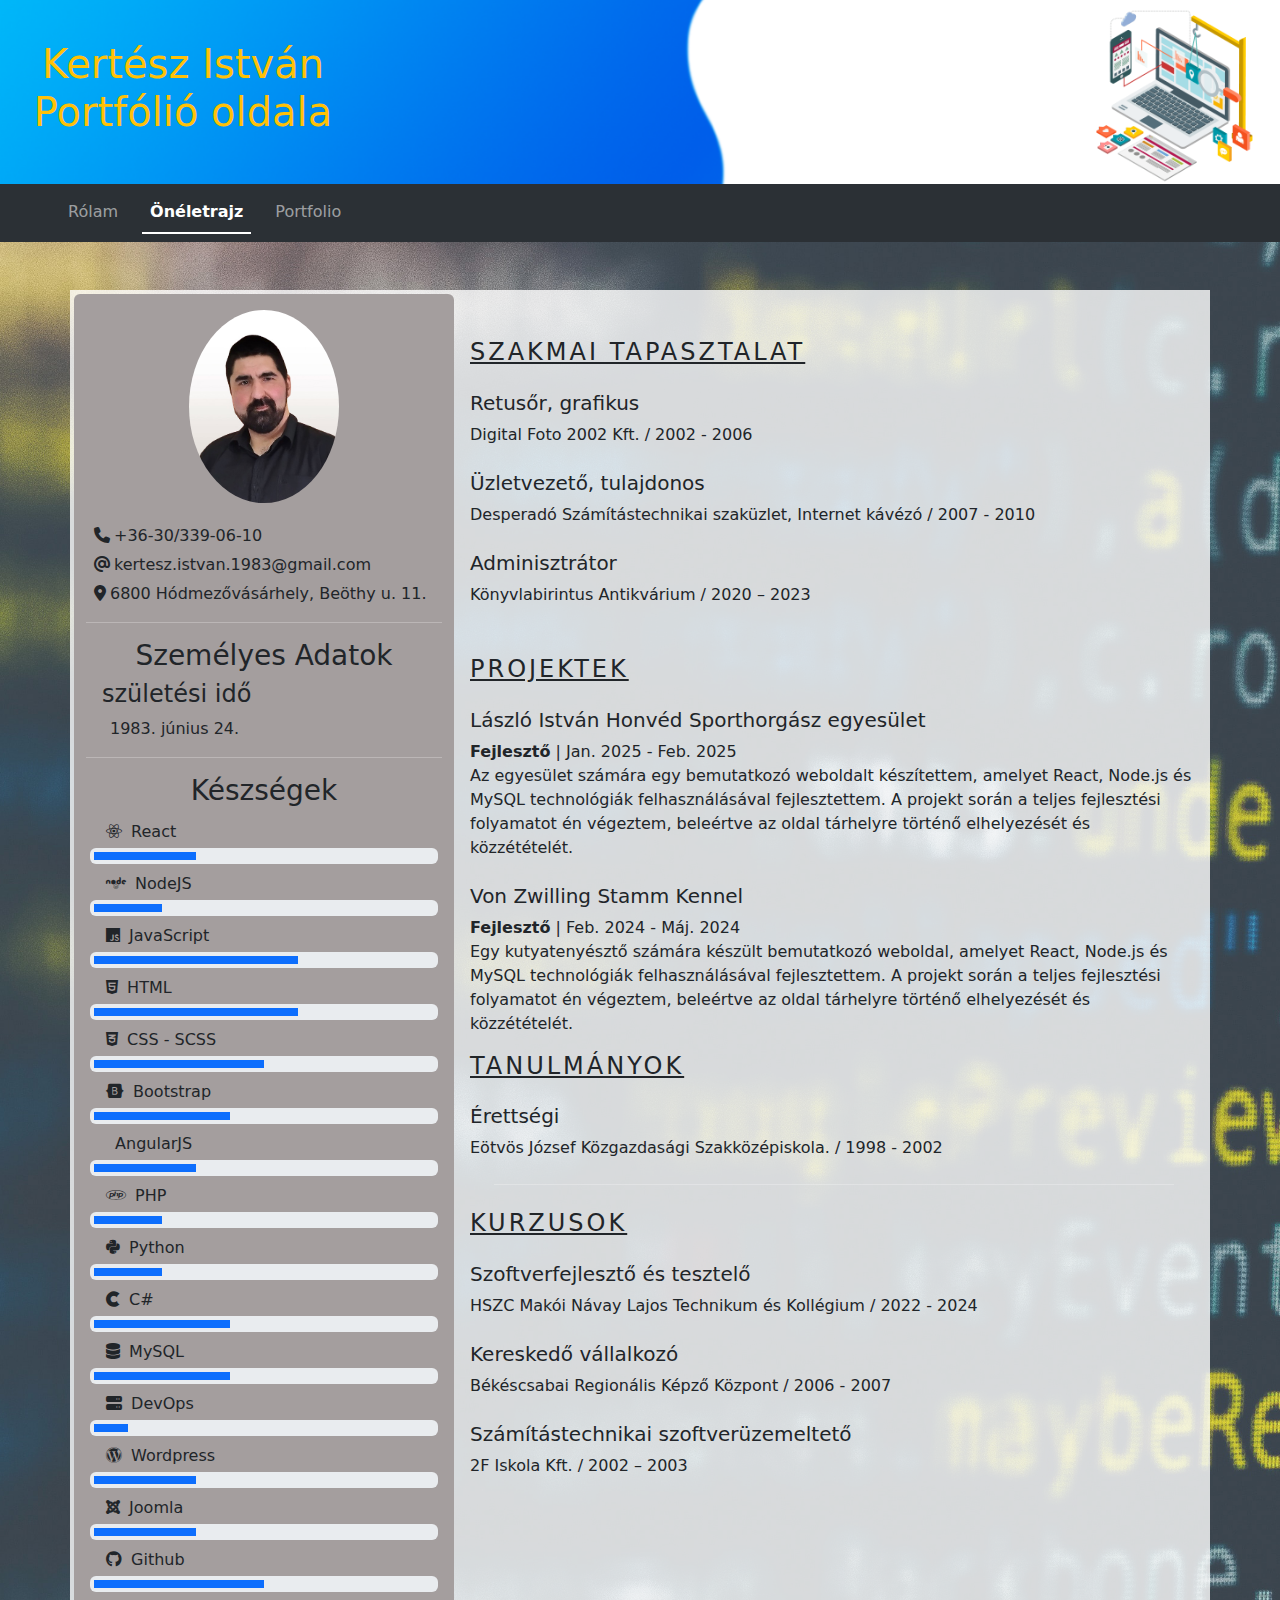
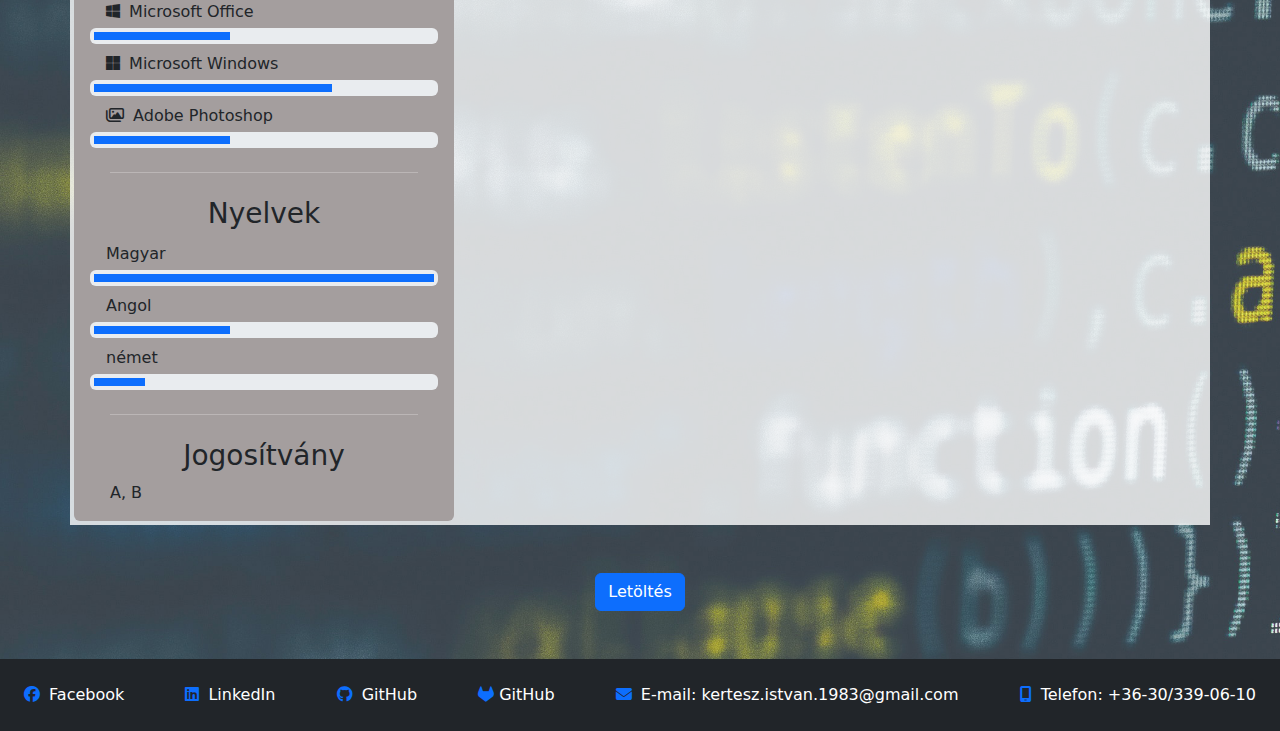
==== commit f3a6a982: "Add new project" ====
--- a/cv.html
+++ b/cv.html
@@ -129,7 +129,31 @@
               <h5 class="mt-4">Adminisztrátor</h5>
               <p class="m-0">Könyvlabirintus Antikvárium / 2020 – 2023</p>
             </article>
-            <hr class="text-white m-4" />
+            <article class="work mt-5">
+              <h4 class="cv-title">Projektek</h4>
+              <h5 class="mt-4">László István Honvéd Sporthorgász egyesület</h5>
+              <p class="m-0">
+                <strong>Fejlesztő</strong> | Jan. 2025 - Feb. 2025
+              </p>
+              <p class="m-0">
+                Az egyesület számára egy bemutatkozó weboldalt készítettem,
+                amelyet React, Node.js és MySQL technológiák felhasználásával
+                fejlesztettem. A projekt során a teljes fejlesztési folyamatot
+                én végeztem, beleértve az oldal tárhelyre történő elhelyezését
+                és közzétételét.
+              </p>
+              <h5 class="mt-4">Von Zwilling Stamm Kennel</h5>
+              <p class="m-0">
+                <strong>Fejlesztő</strong> | Feb. 2024 - Máj. 2024
+              </p>
+              <p class="m-0">
+                Egy kutyatenyésztő számára készült bemutatkozó weboldal, amelyet
+                React, Node.js és MySQL technológiák felhasználásával
+                fejlesztettem. A projekt során a teljes fejlesztési folyamatot
+                én végeztem, beleértve az oldal tárhelyre történő elhelyezését
+                és közzétételét.
+              </p>
+            </article>
             <article class="school mt-3">
               <h4 class="cv-title">Tanulmányok</h4>
               <h5 class="mt-4">Érettségi</h5>
